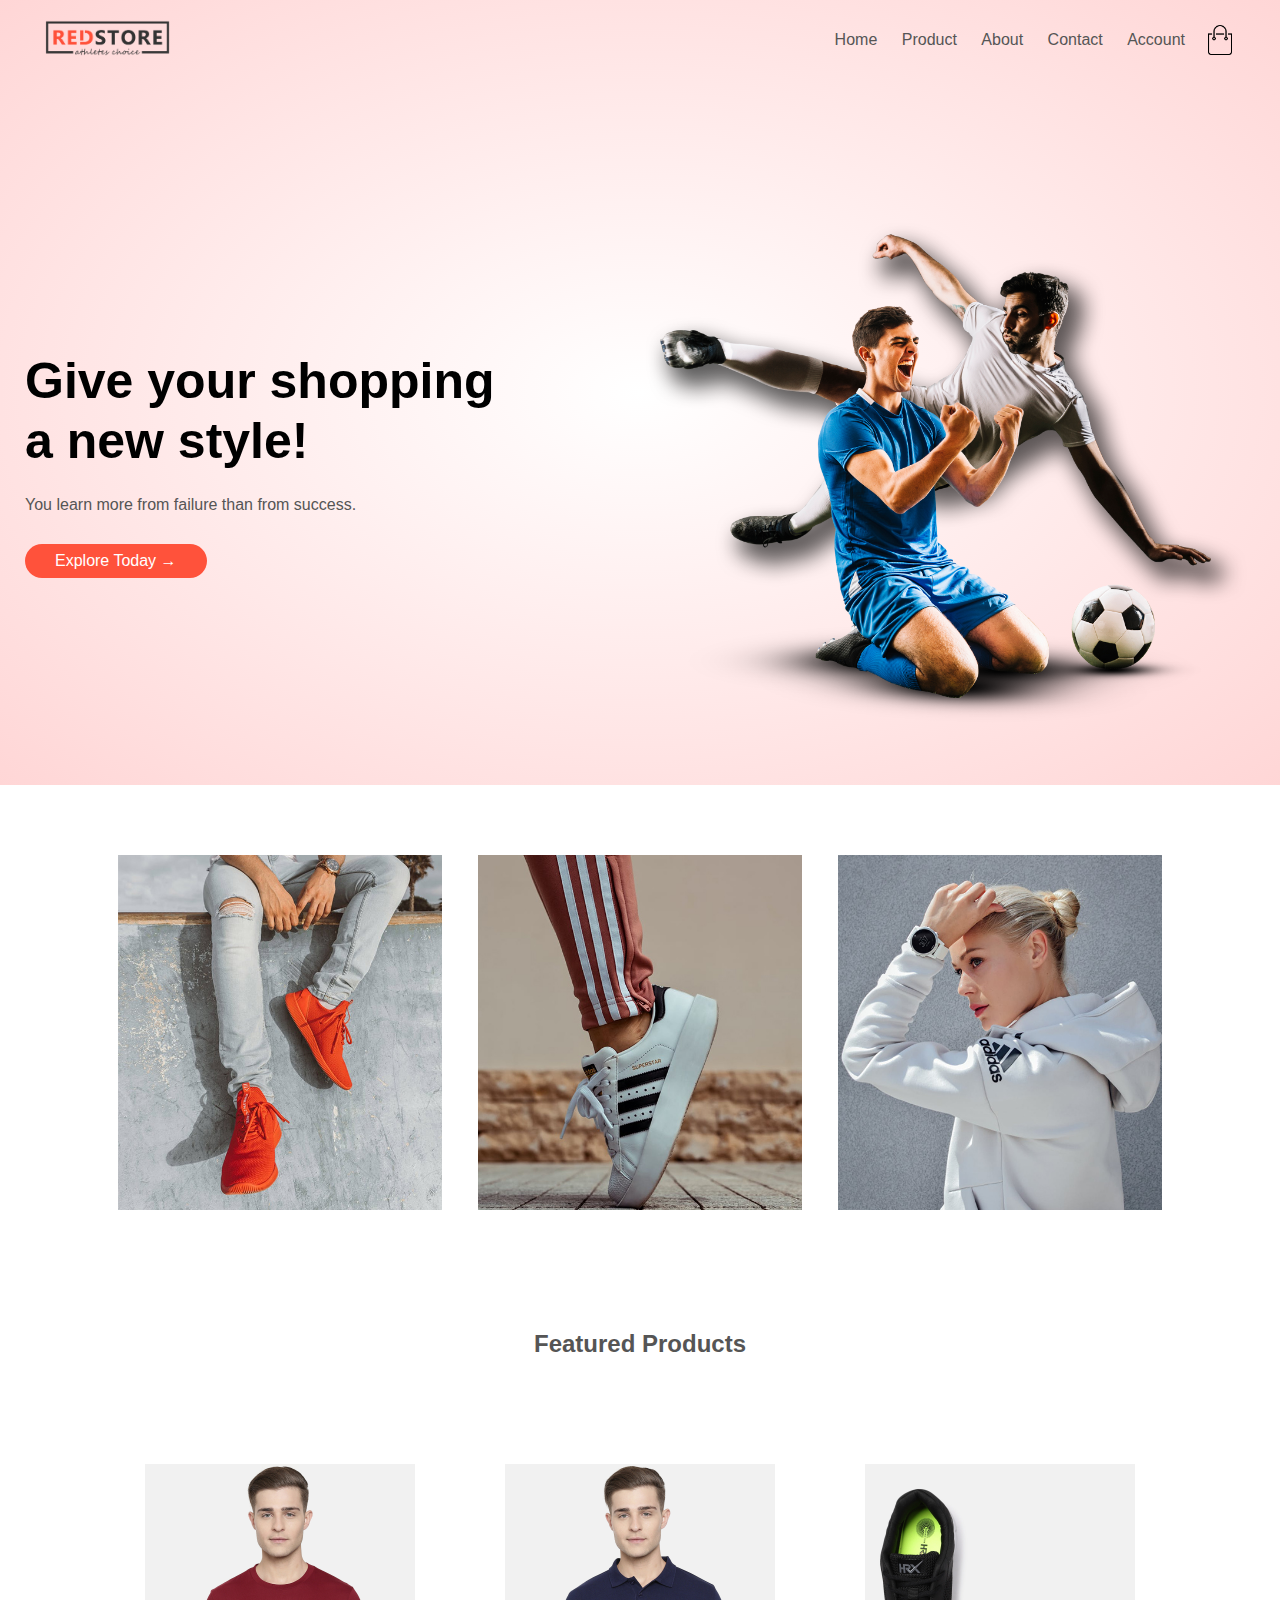
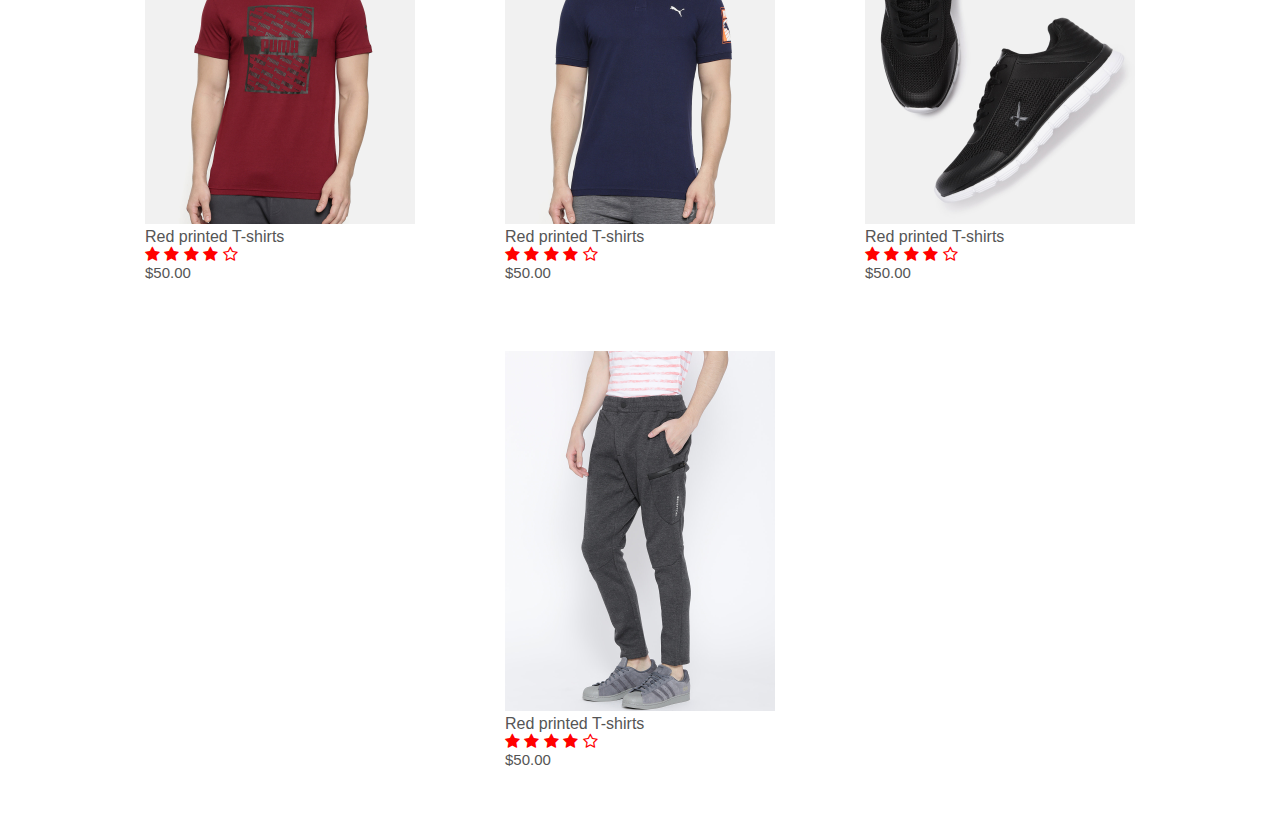
==== e-commernce/index.html @ 46679dc7 "Add files via upload" ====
<!DOCTYPE html>
<html lang="en">
<head>
    <meta charset="UTF-8">
    <meta http-equiv="X-UA-Compatible" content="IE=edge">
    <meta name="viewport" content="width=device-width, initial-scale=1.0">
    <title>Redstore</title>
    <link rel="stylesheet" href="style.css">
    <link rel="stylesheet" href="https://stackpath.bootstrapcdn.com/font-awesome/4.7.0/css/font-awesome.min.css">
</head>
<body>

    <div class="header">

    
    <div class="container">
        <div class="navbar">
            <div class="logo">
                <img src="images/logo.png" width="125px">
            </div>
            <nav>
                <ul>
                    <li><a href="">Home</a></li>
                    <li><a href="">Product</a></li>
                    <li><a href="">About</a></li>
                    <li><a href="">Contact</a></li>
                    <li><a href="">Account</a></li>
                </ul>
            </nav>
            <img src="images/cart.png" width="30px" height="30px">
        </div>
        <div class="row">
            <div class="col-2">
                <h1>Give your shopping<br> a new style!</h1>
                <p>You learn more from failure than from success.</p>
                <a href="" class="btn">Explore Today &#8594;</a>
            </div>
            <div class="col-2">
                <img src="images/image1.png">
            </div>
        </div>
    </div>
</div>   
<!------- featured catagories ----->
    <div class="categories">
        <div class="small-container">
            <div class="row">
                <div class="col-3">
                    <img src="images/category-1.jpg">
                </div>
                <div class="col-3">
                    <img src="images/category-2.jpg">
                </div>
                <div class="col-3">
                    <img src="images/category-3.jpg">
                </div>
            </div>
  
        </div>
        
    </div>
<!-------featured products----->
    <div class="small-container">
        <h2 class="title">Featured Products</h2>
        <div class="row">
            <div class="col-4">
                <img src="images/product-1.jpg">
                <h4>Red printed T-shirts</h4>
                <div class="rating">
                    <i class="fa fa-star"></i>
                    <i class="fa fa-star"></i>
                    <i class="fa fa-star"></i>
                    <i class="fa fa-star"></i>
                    <i class="fa fa-star-o"></i>
                </div>
                <p>$50.00</p>
            </div>
            <div class="col-4">
                <img src="images/product-4.jpg">
                <h4>Red printed T-shirts</h4>
                <div class="rating">
                    <i class="fa fa-star"></i>
                    <i class="fa fa-star"></i>
                    <i class="fa fa-star"></i>
                    <i class="fa fa-star"></i>
                    <i class="fa fa-star-o"></i>
                </div>
                <p>$50.00</p>
            </div>
            <div class="col-4">
                <img src="images/product-2.jpg">
                <h4>Red printed T-shirts</h4>
                <div class="rating">
                    <i class="fa fa-star"></i>
                    <i class="fa fa-star"></i>
                    <i class="fa fa-star"></i>
                    <i class="fa fa-star"></i>
                    <i class="fa fa-star-o"></i>
                </div>
                <p>$50.00</p>
            </div>
            <div class="col-4">
                <img src="images/product-3.jpg">
                <h4>Red printed T-shirts</h4>
                <div class="rating">
                    <i class="fa fa-star"></i>
                    <i class="fa fa-star"></i>
                    <i class="fa fa-star"></i>
                    <i class="fa fa-star"></i>
                    <i class="fa fa-star-o"></i>
                </div>
                <p>$50.00</p>
            </div>
        </div>
    </div>
</body>
</html>
---- e-commernce/style.css ----
*{
    margin: 0;
    padding: 0;
    box-sizing: border box;
}
.navbar{
    display: flex;
    align-items: center;
    padding: 20px;

}
body{
    font-family: 'Poppins',sans-serif;
}
nav{
    flex: 1;
    text-align: right;
}

nav ul{
    display: inline-block;
    list-style-type: none;
}
nav ul li{
    display: inline-block;
    margin-right: 20px;
}

a{
    text-decoration: none;
    color: #555;
}

p{
    color: #555;
}

.container{
    max-width: 1300px;
    margin: auto;
    padding-left: 25px;
    padding-right: 25px;

}
.row{
    display: flex;
    align-items: center;
    flex-wrap: wrap;
    justify-content: space-around;
}
.col-2{
    flex-basis: 50%;
    min-width: 300px;
}
.col-2 img{
    max-width: 100%;
    padding:50px 0;
}
.col-2 h1{
    font-size: 50px;
    line-height: 60px;
    margin: 25px 0;
}
.btn{
    display: inline-block;
    background: #ff523b;
    color: #fff;
    padding: 8px 30px;
    margin: 30px 0;
    border-radius: 30px;

}
.header{
    background: radial-gradient(#fff,#ffd6d6);
}
.header .row{
    margin-top: 70px;
}
.categories{
    margin: 70px 0;

}
.col-3{
    flex-basis: 30%;
    min-width: 250px;
    margin-bottom: 30px;
}
.col-3 img{
    width: 100%;
}
.small-container{
    max-width: 1080px;
    margin: auto;
    padding-right: 25px;
    padding-left: 25px;
}
.col-4{
    flex-basis: 25%;
    padding: 10px;
    min-width: 200px;
    margin-bottom: 50px;
}
.col-4 img{
    width: 100%;
}
.title{
    text-align: center;
    margin: 0 auto 80px;
    line-height: 60px;
    color: #555;

}
h4{
    color:#555;
    font-weight: normal;

}
.col-4 p{
    font-size: 15px;
}
.rating .fa{
    color:red;
}
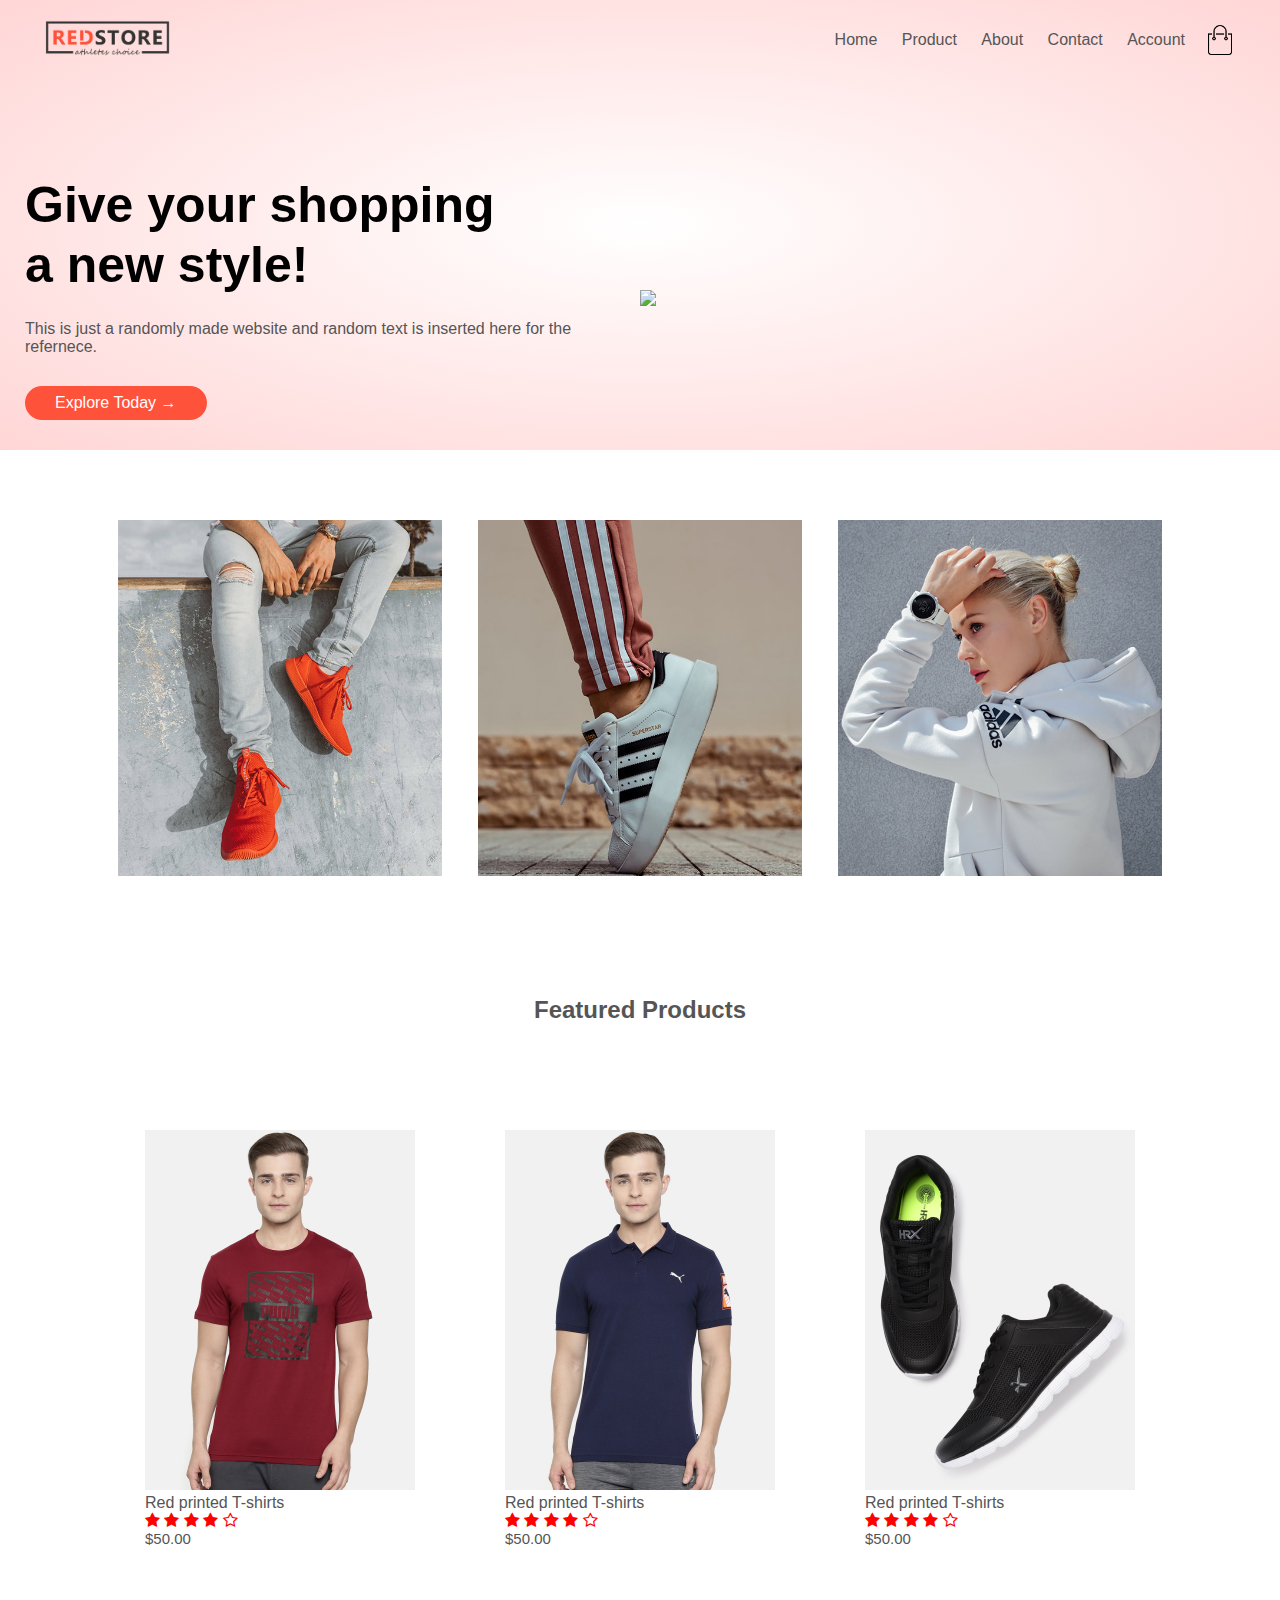
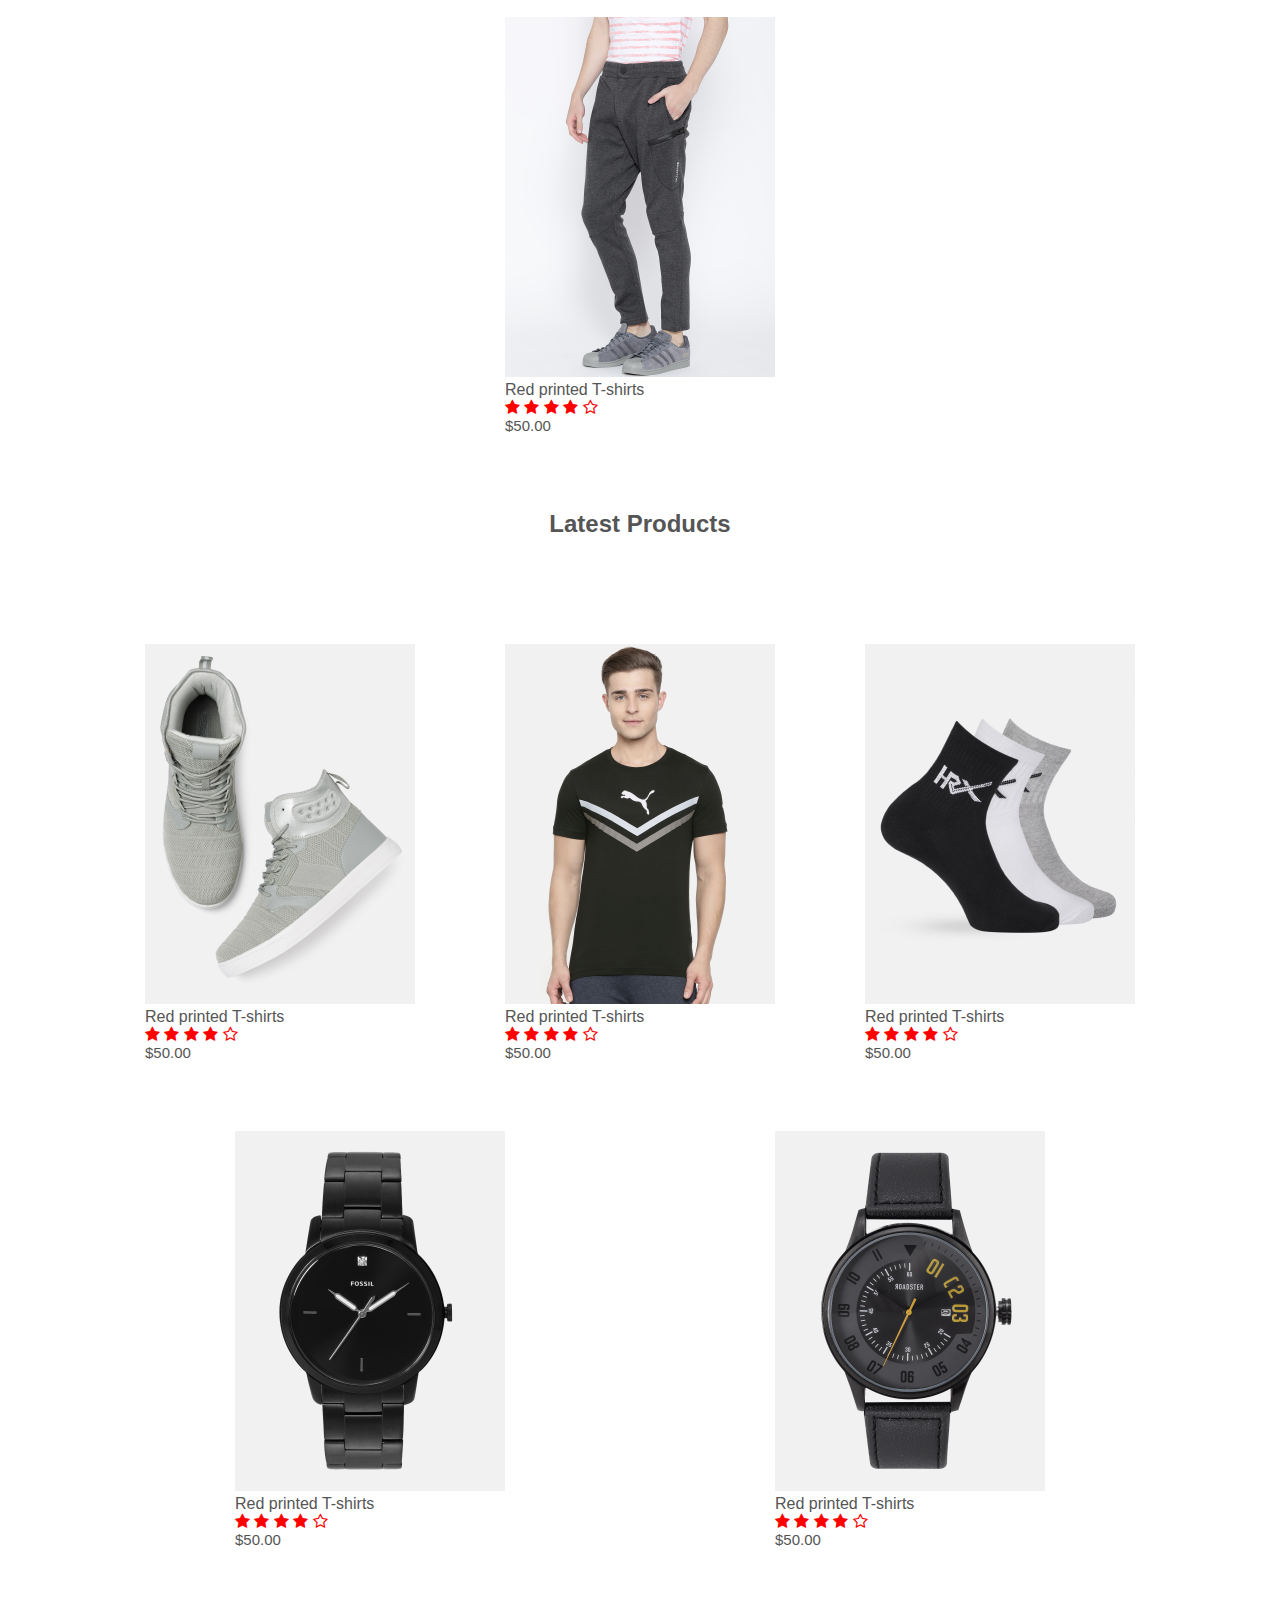
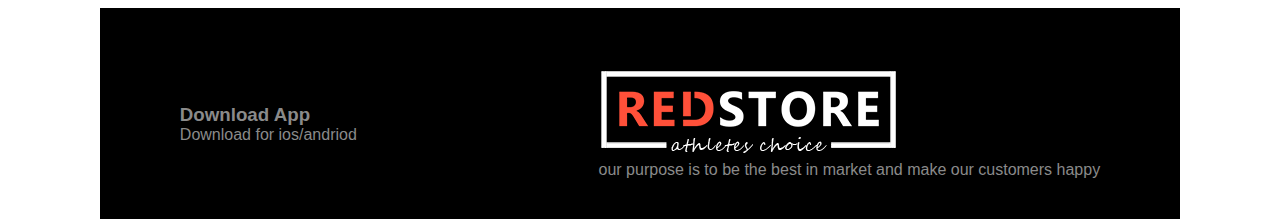
==== commit eb6193aa: "Add files via upload" ====
--- a/e-commernce/index.html
+++ b/e-commernce/index.html
@@ -4,7 +4,7 @@
     <meta charset="UTF-8">
     <meta http-equiv="X-UA-Compatible" content="IE=edge">
     <meta name="viewport" content="width=device-width, initial-scale=1.0">
-    <title>Redstore</title>
+    <title>ShopStore</title>
     <link rel="stylesheet" href="style.css">
     <link rel="stylesheet" href="https://stackpath.bootstrapcdn.com/font-awesome/4.7.0/css/font-awesome.min.css">
 </head>
@@ -21,10 +21,10 @@
             <nav>
                 <ul>
                     <li><a href="">Home</a></li>
-                    <li><a href="">Product</a></li>
+                    <li><a href="/products.html">Product</a></li>
                     <li><a href="">About</a></li>
                     <li><a href="">Contact</a></li>
-                    <li><a href="">Account</a></li>
+                    <li><a href="/account.html">Account</a></li>
                 </ul>
             </nav>
             <img src="images/cart.png" width="30px" height="30px">
@@ -32,11 +32,11 @@
         <div class="row">
             <div class="col-2">
                 <h1>Give your shopping<br> a new style!</h1>
-                <p>You learn more from failure than from success.</p>
+                <p>This is just a randomly made website and random text is inserted here for the refernece.</p>
                 <a href="" class="btn">Explore Today &#8594;</a>
             </div>
             <div class="col-2">
-                <img src="images/image1.png">
+                <img src="https://images.all-free-download.com/images/graphiclarge/online_shopping_banner_hand_holding_card_bags_icons_6830791.jpg">
             </div>
         </div>
     </div>
@@ -64,8 +64,8 @@
         <h2 class="title">Featured Products</h2>
         <div class="row">
             <div class="col-4">
-                <img src="images/product-1.jpg">
-                <h4>Red printed T-shirts</h4>
+                <a href="product-details.html"><img src="images/product-1.jpg"></a>
+                <a href="product-details.html"><h4>Red printed T-shirts</h4></a>
                 <div class="rating">
                     <i class="fa fa-star"></i>
                     <i class="fa fa-star"></i>
@@ -112,6 +112,84 @@
                 <p>$50.00</p>
             </div>
         </div>
+        <h2 class="title">Latest Products</h2>
+        <div class="row">
+            <div class="col-4">
+                <img src="images/product-5.jpg">
+                <h4>Red printed T-shirts</h4>
+                <div class="rating">
+                    <i class="fa fa-star"></i>
+                    <i class="fa fa-star"></i>
+                    <i class="fa fa-star"></i>
+                    <i class="fa fa-star"></i>
+                    <i class="fa fa-star-o"></i>
+                </div>
+                <p>$50.00</p>
+            </div>
+            <div class="col-4">
+                <img src="images/product-6.jpg">
+                <h4>Red printed T-shirts</h4>
+                <div class="rating">
+                    <i class="fa fa-star"></i>
+                    <i class="fa fa-star"></i>
+                    <i class="fa fa-star"></i>
+                    <i class="fa fa-star"></i>
+                    <i class="fa fa-star-o"></i>
+                </div>
+                <p>$50.00</p>
+            </div>
+            <div class="col-4">
+                <img src="images/product-7.jpg">
+                <h4>Red printed T-shirts</h4>
+                <div class="rating">
+                    <i class="fa fa-star"></i>
+                    <i class="fa fa-star"></i>
+                    <i class="fa fa-star"></i>
+                    <i class="fa fa-star"></i>
+                    <i class="fa fa-star-o"></i>
+                </div>
+                <p>$50.00</p>
+            </div>
+            <div class="col-4">
+                <img src="images/product-8.jpg">
+                <h4>Red printed T-shirts</h4>
+                <div class="rating">
+                    <i class="fa fa-star"></i>
+                    <i class="fa fa-star"></i>
+                    <i class="fa fa-star"></i>
+                    <i class="fa fa-star"></i>
+                    <i class="fa fa-star-o"></i>
+                </div>
+                <p>$50.00</p>
+            </div>
+            <div class="col-4">
+                <img src="images/product-9.jpg">
+                <h4>Red printed T-shirts</h4>
+                <div class="rating">
+                    <i class="fa fa-star"></i>
+                    <i class="fa fa-star"></i>
+                    <i class="fa fa-star"></i>
+                    <i class="fa fa-star"></i>
+                    <i class="fa fa-star-o"></i>
+                </div>
+                <p>$50.00</p>
+            </div>
+
+
+    </div>
+    <div class="footer">
+        <div class="container">
+            <div class="row">
+                <div class="footer-col-1">
+                    <h3>Download App</h3>
+                    <p>Download for ios/andriod</p>
+                </div>
+                <div class="footer-col-2">
+                    <img src="images/logo-white.png">
+                    <p>our purpose is to be the best in market and make our customers happy</p>
+                </div>
+            </div>
+        </div>
     </div>
 </body>
 </html>--- a/e-commernce/style.css
+++ b/e-commernce/style.css
@@ -121,3 +121,131 @@
 .rating .fa{
     color:red;
 }
+/* -------footer----- */
+.footer{
+    background: #000;
+    color:#8a8a8a;
+    padding: 60px 0 20px;
+}
+
+.footer p{
+    color: #8a8a8a;  
+}
+.footer-col-1, .footer-col-2{
+    min-width: 250px;
+    margin-bottom: 20px;
+}
+.footer-col-1{
+    flex-basis: 30%;
+}
+.footer-col-2{
+    flex-basis: 1;
+}
+
+/*----all products----- */
+.row-2{
+    justify-content: space-between;
+    margin: 100px auto 50px;
+
+}
+select{
+    border: 1px solid red;
+    padding: 5px;
+
+
+}
+select:focus{
+    outline: none;
+}
+
+/* -----single product------ */
+
+.single-product{
+    margin-top: 80px;
+
+}
+.single-product col-2 img{
+
+    padding: 0;
+
+}
+.single-product h4{
+    margin: 20px 0;
+    font-size: 22px;
+    font-weight: bold;
+}
+.single-product select{
+    margin-top: 20px;
+    display: block;
+    padding: 10px;
+}
+.single-product input{
+
+    width: 50px;
+    height: 40px;
+    padding-left: 10px;
+    font-size: 20px;
+    margin-right: 10px;
+    border: 1px solid orange;
+
+}
+
+.small-img-row{
+    display: flex;
+    justify-content: space-between;
+}
+
+.small-img-col{
+    flex-basis: 24;
+    cursor: pointer;
+}
+
+/* Account page */
+
+.account-page{
+    padding:50px 0;
+}
+.form-container{
+    background: white;
+    width: 300px;
+    height: 400px;
+    position: relative;
+    text-align: center;
+    padding: 20px 0;
+    margin: auto;
+    box-shadow: 0 0 20px 0px rgba(0,0,0,0.1);
+    
+}
+
+.form-container span{
+    font-weight: bold;
+    padding: 0 10px;
+    color: #555;
+    cursor: pointer;
+    width: 100px;
+    display: inline-block;
+}
+.form-btn{
+    display: inline-block;
+}
+
+.form-container form{
+    max-width: 300px;
+    padding: 0 20px;
+    /* position: absolute;
+    top: 130px; */
+
+}
+.form input{
+    width: 100%;
+    height: 30px;
+    padding: 0 10px;
+    border: 1px solid #ccc;
+}
+
+form .btn{
+    width: 100%;
+    border: none;
+    cursor: pointer;
+    margin: 10px 0;
+}
